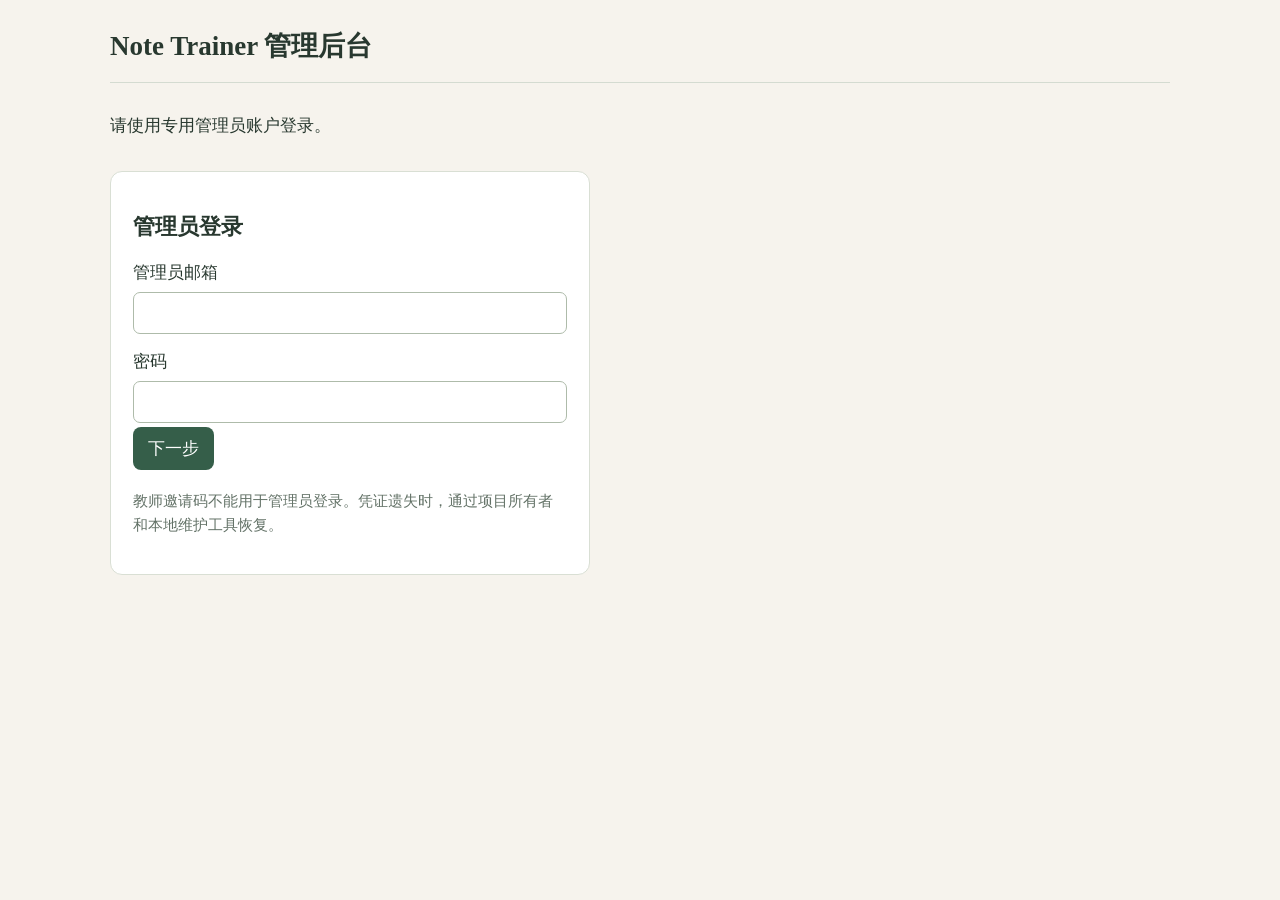
==== manage.html @ 762d2ec3 "发布受保护的识谱训练入口" ====
<!doctype html>
<html lang="zh-CN"><head><meta name="nt-protected-entry" content="1"><meta charset="utf-8"><meta name="viewport" content="width=device-width,initial-scale=1"><meta name="robots" content="noindex,nofollow,noarchive"><meta name="referrer" content="no-referrer"><title>Note Trainer · 管理后台</title>
<style>
*{box-sizing:border-box}body{margin:0;background:#f6f3ed;color:#28382f;font-family:"Times New Roman","Songti SC",serif;font-size:17px}main{max-width:1100px;margin:auto;padding:28px 20px}header{display:flex;justify-content:space-between;align-items:center;gap:16px;border-bottom:1px solid #d4dbd1;padding-bottom:18px}h1{font-size:27px;margin:0}h2{font-size:22px}p{line-height:1.6}button,input,textarea,select{font:inherit}button{background:#355e49;color:white;border:0;border-radius:8px;padding:10px 15px;cursor:pointer;margin:4px 5px 4px 0}button.secondary{background:#e6ebe3;color:#28382f}button:disabled{opacity:.55;cursor:wait}button:focus-visible,input:focus-visible,textarea:focus-visible{outline:3px solid #b18435;outline-offset:2px}label{display:block;margin:16px 0 8px}input,textarea,select{padding:10px;border:1px solid #aebbaa;border-radius:7px;background:white;max-width:100%;width:100%}textarea{overflow-wrap:anywhere}form,.card{background:white;border:1px solid #d9dfd4;border-radius:12px;padding:22px;margin-top:20px}.login{max-width:480px}nav{margin-top:20px}.muted{color:#637267;font-size:15px}#status{min-height:28px;padding:12px 0;overflow-wrap:anywhere}.table-scroll{overflow-x:auto}table{width:100%;border-collapse:collapse;margin:16px 0;text-align:left}th,td{padding:12px 9px;border-bottom:1px solid #e1e5dc;vertical-align:top}th{white-space:nowrap}.row{display:flex;flex-wrap:wrap;gap:16px}.row>div{flex:1;min-width:170px}.actions{white-space:nowrap}.code{font-family:monospace;word-break:break-all}.factor{background:#fff8df;padding:14px;border-radius:8px}[hidden]{display:none!important}@media(max-width:600px){main{padding:18px 12px}h1{font-size:23px}form,.card{padding:16px}th,td{padding:9px 7px}}
</style></head><body><main>
<header><h1>Note Trainer 管理后台</h1><button id="logout" class="secondary" hidden>退出登录</button></header>
<p id="status" role="status" aria-live="polite">请使用专用管理员账户登录。</p>
<section id="loginPanel" class="login">
<form id="loginForm"><h2>管理员登录</h2><label for="email">管理员邮箱</label><input id="email" type="email" autocomplete="username" required>
<label for="password">密码</label><input id="password" type="password" autocomplete="current-password" required><button>下一步</button><p class="muted">教师邀请码不能用于管理员登录。凭证遗失时，通过项目所有者和本地维护工具恢复。</p></form>
<form id="mfaForm" hidden><h2>验证管理员身份</h2><p id="mfaHint">输入验证器中的六位动态码。</p><select id="factorChoice" aria-label="选择验证器" hidden></select>
<div id="enrollment" class="factor" hidden><p>首次设置：将以下设置密钥手动添加到验证器，保存独立备份后再验证。</p><p id="totpSecret" class="code"></p></div>
<label for="otp">验证器动态码</label><input id="otp" inputmode="numeric" autocomplete="one-time-code" pattern="[0-9]{6}" maxlength="6" required><button>验证并进入</button></form></section>
<section id="dashboard" hidden><nav><button id="invitesTab" aria-pressed="true">邀请码</button><button id="teachersTab" class="secondary" aria-pressed="false">教师账户</button><button id="refresh" class="secondary">刷新</button><button id="openTestClass" class="secondary" hidden>进入测试班级</button></nav>
<section id="invitesPanel"><div class="card"><h2>邀请码</h2><p class="muted">邀请码只允许注册新教师。暂停或到期不影响已经注册的账户。原文仅在创建时显示，请自行保存。</p><button id="newInvite">＋ 创建邀请码</button><div id="inviteTable" class="table-scroll"></div></div>
<form id="inviteForm" hidden><h2>创建邀请码</h2><label for="inviteNote">备注</label><input id="inviteNote" maxlength="120" placeholder="例如 第一批老师"><div class="row"><div><label for="inviteDays">有效天数</label><input id="inviteDays" type="number" min="1" max="3650" value="30" required></div><div><label id="inviteLimitLabel" for="inviteLimit">最多注册人数</label><input id="inviteLimit" type="number" min="1" max="10000" value="10" required></div></div><button>生成邀请码</button><button id="cancelInvite" type="button" class="secondary">取消</button></form>
<section id="issuedPanel" class="card" hidden><h2>保存邀请码</h2><p class="muted">后台不保存原文，请复制并私下保管。不要把邀请码放进公开链接。</p><textarea id="issuedInvite" rows="3" readonly aria-label="新邀请码"></textarea><button id="copyInvite">复制邀请码</button><button id="savedInvite" class="secondary">我已保存，关闭</button></section>
<form id="editInviteForm" hidden><h2>管理邀请码</h2><label for="editExpiry">有效至（本机时间）</label><input id="editExpiry" type="datetime-local" required><label id="editLimitLabel" for="editLimit">最多注册人数</label><input id="editLimit" type="number" min="1" max="10000" required><label id="editEnabledLabel" for="editEnabled">状态</label><select id="editEnabled"><option value="true">启用</option><option value="false">暂停 / 作废</option></select><button>保存</button><button id="cancelEdit" type="button" class="secondary">取消</button></form></section>
<section id="teachersPanel" class="card" hidden><h2>教师账户</h2><label for="search">搜索用户名或备注</label><input id="search" type="search" placeholder="输入用户名或备注"><p id="teacherFilter" class="muted"></p><button id="clearFilter" class="secondary" hidden>查看全部教师</button><div id="teacherTable" class="table-scroll"></div>
<section id="teacherDetail" hidden><h3 id="teacherTitle"></h3><p id="teacherInfo" class="muted"></p><label for="teacherNote">管理员备注</label><input id="teacherNote" maxlength="120"><button id="saveTeacherNote">保存备注</button><button id="toggleTeacher" class="secondary"></button><p class="muted">密钥原文不可查看。密钥重置和管理员恢复通过本地维护工具处理。撤销云端权限不会抹除设备上已有的离线数据。</p><section id="classRosterPanel" hidden><h4>班级学生</h4><div id="classRoster" class="table-scroll"></div></section><div id="devices"></div></section></section></section>
</main><script type="module" src="./manage.mjs?build=4fd09d5452"></script></body></html>
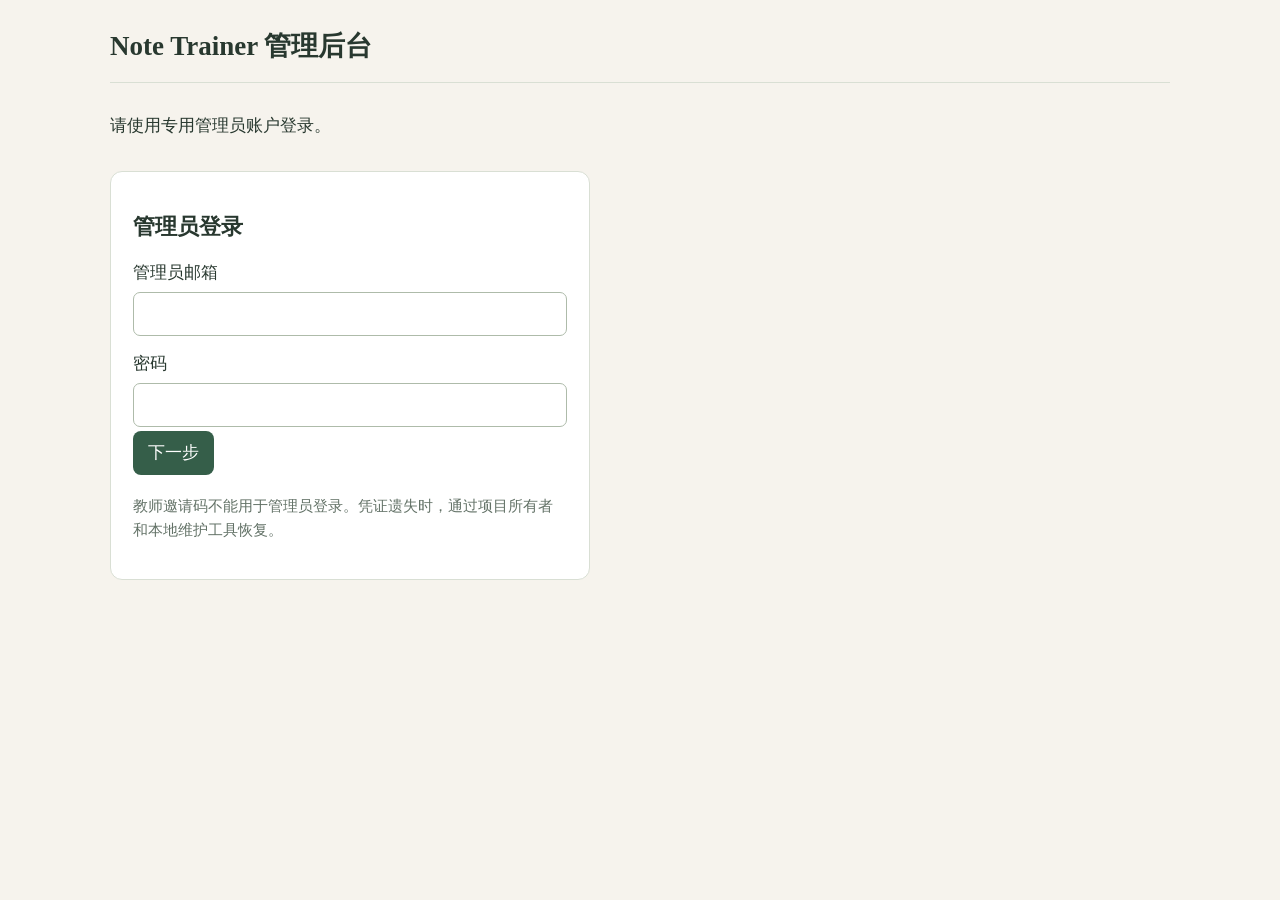
==== commit dd83a2f4: "统一登录样式并记录发布进度" ====
--- a/manage.html
+++ b/manage.html
@@ -2,7 +2,7 @@
 <html lang="zh-CN"><head><meta name="nt-protected-entry" content="1"><meta charset="utf-8"><meta name="viewport" content="width=device-width,initial-scale=1"><meta name="robots" content="noindex,nofollow,noarchive"><meta name="referrer" content="no-referrer"><title>Note Trainer · 管理后台</title>
 <style>
 *{box-sizing:border-box}body{margin:0;background:#f6f3ed;color:#28382f;font-family:"Times New Roman","Songti SC",serif;font-size:17px}main{max-width:1100px;margin:auto;padding:28px 20px}header{display:flex;justify-content:space-between;align-items:center;gap:16px;border-bottom:1px solid #d4dbd1;padding-bottom:18px}h1{font-size:27px;margin:0}h2{font-size:22px}p{line-height:1.6}button,input,textarea,select{font:inherit}button{background:#355e49;color:white;border:0;border-radius:8px;padding:10px 15px;cursor:pointer;margin:4px 5px 4px 0}button.secondary{background:#e6ebe3;color:#28382f}button:disabled{opacity:.55;cursor:wait}button:focus-visible,input:focus-visible,textarea:focus-visible{outline:3px solid #b18435;outline-offset:2px}label{display:block;margin:16px 0 8px}input,textarea,select{padding:10px;border:1px solid #aebbaa;border-radius:7px;background:white;max-width:100%;width:100%}textarea{overflow-wrap:anywhere}form,.card{background:white;border:1px solid #d9dfd4;border-radius:12px;padding:22px;margin-top:20px}.login{max-width:480px}nav{margin-top:20px}.muted{color:#637267;font-size:15px}#status{min-height:28px;padding:12px 0;overflow-wrap:anywhere}.table-scroll{overflow-x:auto}table{width:100%;border-collapse:collapse;margin:16px 0;text-align:left}th,td{padding:12px 9px;border-bottom:1px solid #e1e5dc;vertical-align:top}th{white-space:nowrap}.row{display:flex;flex-wrap:wrap;gap:16px}.row>div{flex:1;min-width:170px}.actions{white-space:nowrap}.code{font-family:monospace;word-break:break-all}.factor{background:#fff8df;padding:14px;border-radius:8px}[hidden]{display:none!important}@media(max-width:600px){main{padding:18px 12px}h1{font-size:23px}form,.card{padding:16px}th,td{padding:9px 7px}}
-</style></head><body><main>
+</style><link rel="stylesheet" href="./portal_style.css?v=2d650f3b0e"></head><body><main>
 <header><h1>Note Trainer 管理后台</h1><button id="logout" class="secondary" hidden>退出登录</button></header>
 <p id="status" role="status" aria-live="polite">请使用专用管理员账户登录。</p>
 <section id="loginPanel" class="login">
--- a/portal_style.css
+++ b/portal_style.css
@@ -0,0 +1,38 @@
+:root {
+  color-scheme: light;
+  --canvas: #f6f3ed;
+  --ink: #28382f;
+  --accent: #355e49;
+  --surface: #fff;
+  --line: #d9dfd4;
+  --focus: #b18435;
+  font: 17px "Times New Roman", "Songti SC", serif;
+}
+* { box-sizing: border-box; }
+body { margin: 0; background: var(--canvas); color: var(--ink); font: inherit; }
+header { display: flex; align-items: center; justify-content: space-between; gap: 16px; border-bottom: 1px solid var(--line); padding-bottom: 18px; }
+h1 { margin: 0; font-size: 27px; }
+h2 { font-size: 22px; }
+form, .card { background: var(--surface); border: 1px solid var(--line); border-radius: 12px; padding: 22px; }
+button, input, textarea, select { font: inherit; }
+button { background: var(--accent); color: white; border: 0; border-radius: 8px; min-height: 44px; padding: 10px 15px; cursor: pointer; }
+button:disabled { opacity: .55; cursor: wait; }
+:where(button, a, input, textarea, select):focus-visible { outline: 3px solid var(--focus); outline-offset: 2px; }
+label { display: block; margin: 16px 0 8px; }
+input, textarea, select { display: block; width: 100%; min-height: 44px; margin-top: 8px; padding: 10px; border: 1px solid #aebbaa; border-radius: 7px; background: white; }
+textarea { min-height: 76px; }
+[hidden] { display: none !important; }
+.entry { max-width: 780px; margin: 38px auto; padding: 0 20px; }
+.entry-grid { display: grid; grid-template-columns: repeat(2,minmax(0,1fr)); gap: 16px; }
+.entry-grid h2 { margin: 0; }
+.entry-grid button { margin-top: 8px; }
+.entry-grid .learner, .entry-grid .issued { grid-column: 1 / -1; }
+.entry .admin-link { color: var(--accent); text-underline-offset: 4px; }
+.entry #status { margin: 16px 0; overflow-wrap: anywhere; }
+.entry #status:empty { margin: 0; height: 20px; }
+@media (max-width: 600px) {
+  .entry { margin-top: 20px; padding: 0 12px; }
+  .entry-grid { grid-template-columns: minmax(0,1fr); gap: 12px; }
+  h1 { font-size: 23px; }
+  form, .card { padding: 16px; }
+}
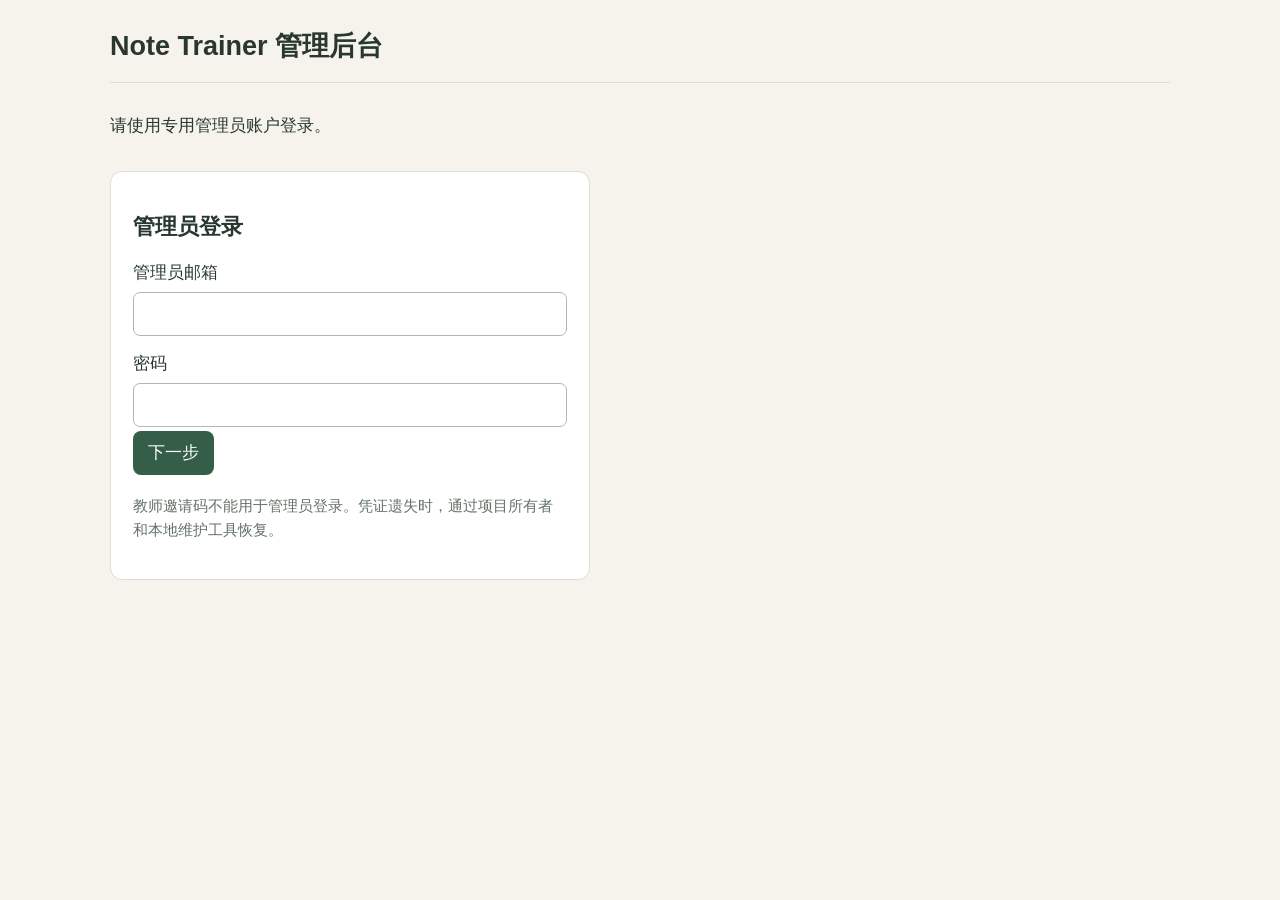
==== commit f680b1ff: "发布统一界面与自动同步优化" ====
--- a/manage.html
+++ b/manage.html
@@ -2,7 +2,7 @@
 <html lang="zh-CN"><head><meta name="nt-protected-entry" content="1"><meta charset="utf-8"><meta name="viewport" content="width=device-width,initial-scale=1"><meta name="robots" content="noindex,nofollow,noarchive"><meta name="referrer" content="no-referrer"><title>Note Trainer · 管理后台</title>
 <style>
 *{box-sizing:border-box}body{margin:0;background:#f6f3ed;color:#28382f;font-family:"Times New Roman","Songti SC",serif;font-size:17px}main{max-width:1100px;margin:auto;padding:28px 20px}header{display:flex;justify-content:space-between;align-items:center;gap:16px;border-bottom:1px solid #d4dbd1;padding-bottom:18px}h1{font-size:27px;margin:0}h2{font-size:22px}p{line-height:1.6}button,input,textarea,select{font:inherit}button{background:#355e49;color:white;border:0;border-radius:8px;padding:10px 15px;cursor:pointer;margin:4px 5px 4px 0}button.secondary{background:#e6ebe3;color:#28382f}button:disabled{opacity:.55;cursor:wait}button:focus-visible,input:focus-visible,textarea:focus-visible{outline:3px solid #b18435;outline-offset:2px}label{display:block;margin:16px 0 8px}input,textarea,select{padding:10px;border:1px solid #aebbaa;border-radius:7px;background:white;max-width:100%;width:100%}textarea{overflow-wrap:anywhere}form,.card{background:white;border:1px solid #d9dfd4;border-radius:12px;padding:22px;margin-top:20px}.login{max-width:480px}nav{margin-top:20px}.muted{color:#637267;font-size:15px}#status{min-height:28px;padding:12px 0;overflow-wrap:anywhere}.table-scroll{overflow-x:auto}table{width:100%;border-collapse:collapse;margin:16px 0;text-align:left}th,td{padding:12px 9px;border-bottom:1px solid #e1e5dc;vertical-align:top}th{white-space:nowrap}.row{display:flex;flex-wrap:wrap;gap:16px}.row>div{flex:1;min-width:170px}.actions{white-space:nowrap}.code{font-family:monospace;word-break:break-all}.factor{background:#fff8df;padding:14px;border-radius:8px}[hidden]{display:none!important}@media(max-width:600px){main{padding:18px 12px}h1{font-size:23px}form,.card{padding:16px}th,td{padding:9px 7px}}
-</style><link rel="stylesheet" href="./portal_style.css?v=2d650f3b0e"></head><body><main>
+</style><link rel="stylesheet" href="./portal_style.css?v=0a5aa420f3"></head><body><main>
 <header><h1>Note Trainer 管理后台</h1><button id="logout" class="secondary" hidden>退出登录</button></header>
 <p id="status" role="status" aria-live="polite">请使用专用管理员账户登录。</p>
 <section id="loginPanel" class="login">
@@ -18,4 +18,4 @@
 <form id="editInviteForm" hidden><h2>管理邀请码</h2><label for="editExpiry">有效至（本机时间）</label><input id="editExpiry" type="datetime-local" required><label id="editLimitLabel" for="editLimit">最多注册人数</label><input id="editLimit" type="number" min="1" max="10000" required><label id="editEnabledLabel" for="editEnabled">状态</label><select id="editEnabled"><option value="true">启用</option><option value="false">暂停 / 作废</option></select><button>保存</button><button id="cancelEdit" type="button" class="secondary">取消</button></form></section>
 <section id="teachersPanel" class="card" hidden><h2>教师账户</h2><label for="search">搜索用户名或备注</label><input id="search" type="search" placeholder="输入用户名或备注"><p id="teacherFilter" class="muted"></p><button id="clearFilter" class="secondary" hidden>查看全部教师</button><div id="teacherTable" class="table-scroll"></div>
 <section id="teacherDetail" hidden><h3 id="teacherTitle"></h3><p id="teacherInfo" class="muted"></p><label for="teacherNote">管理员备注</label><input id="teacherNote" maxlength="120"><button id="saveTeacherNote">保存备注</button><button id="toggleTeacher" class="secondary"></button><p class="muted">密钥原文不可查看。密钥重置和管理员恢复通过本地维护工具处理。撤销云端权限不会抹除设备上已有的离线数据。</p><section id="classRosterPanel" hidden><h4>班级学生</h4><div id="classRoster" class="table-scroll"></div></section><div id="devices"></div></section></section></section>
-</main><script type="module" src="./manage.mjs?build=4fd09d5452"></script></body></html>
+</main><script type="module" src="./manage.mjs?build=5525ddec9a"></script></body></html>
--- a/portal_style.css
+++ b/portal_style.css
@@ -6,7 +6,7 @@
   --surface: #fff;
   --line: #d9dfd4;
   --focus: #b18435;
-  font: 17px "Times New Roman", "Songti SC", serif;
+  font: 17px -apple-system, BlinkMacSystemFont, "PingFang SC", "Hiragino Sans GB", "Microsoft YaHei", sans-serif;
 }
 * { box-sizing: border-box; }
 body { margin: 0; background: var(--canvas); color: var(--ink); font: inherit; }
